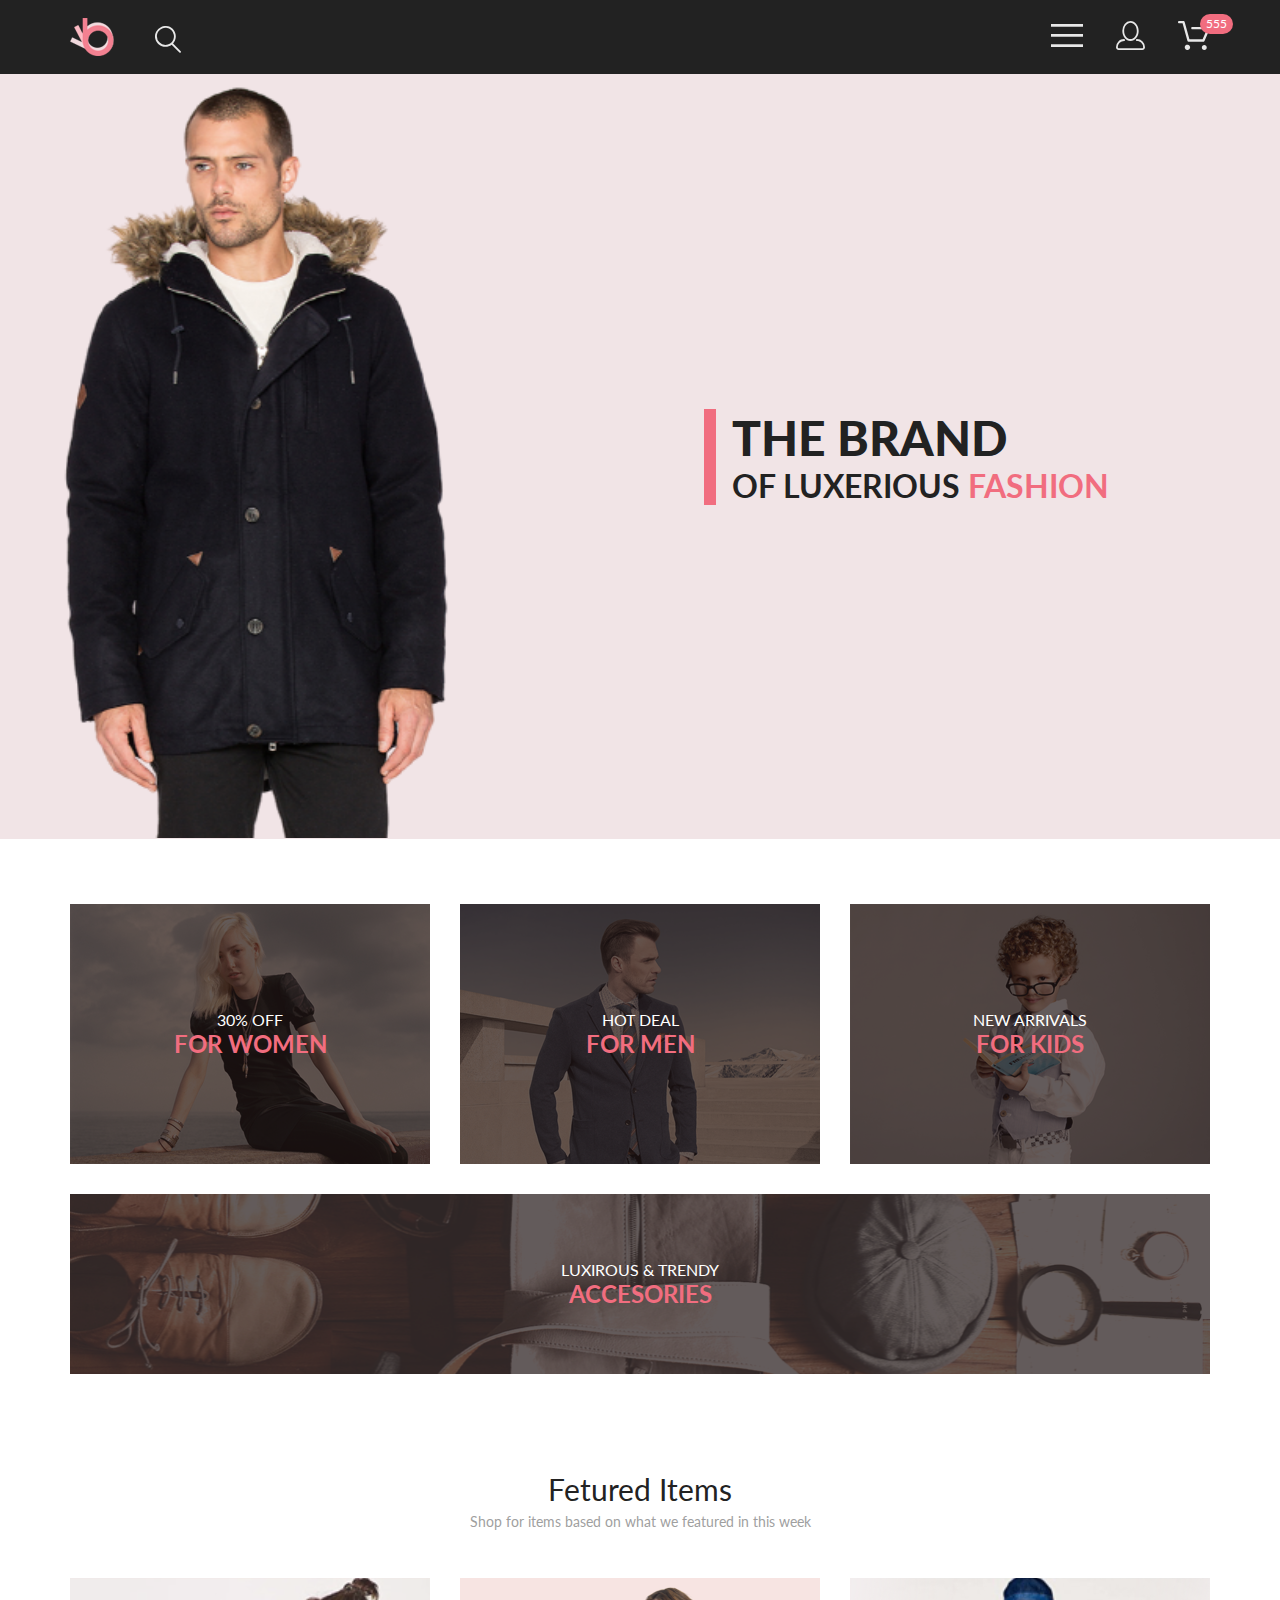
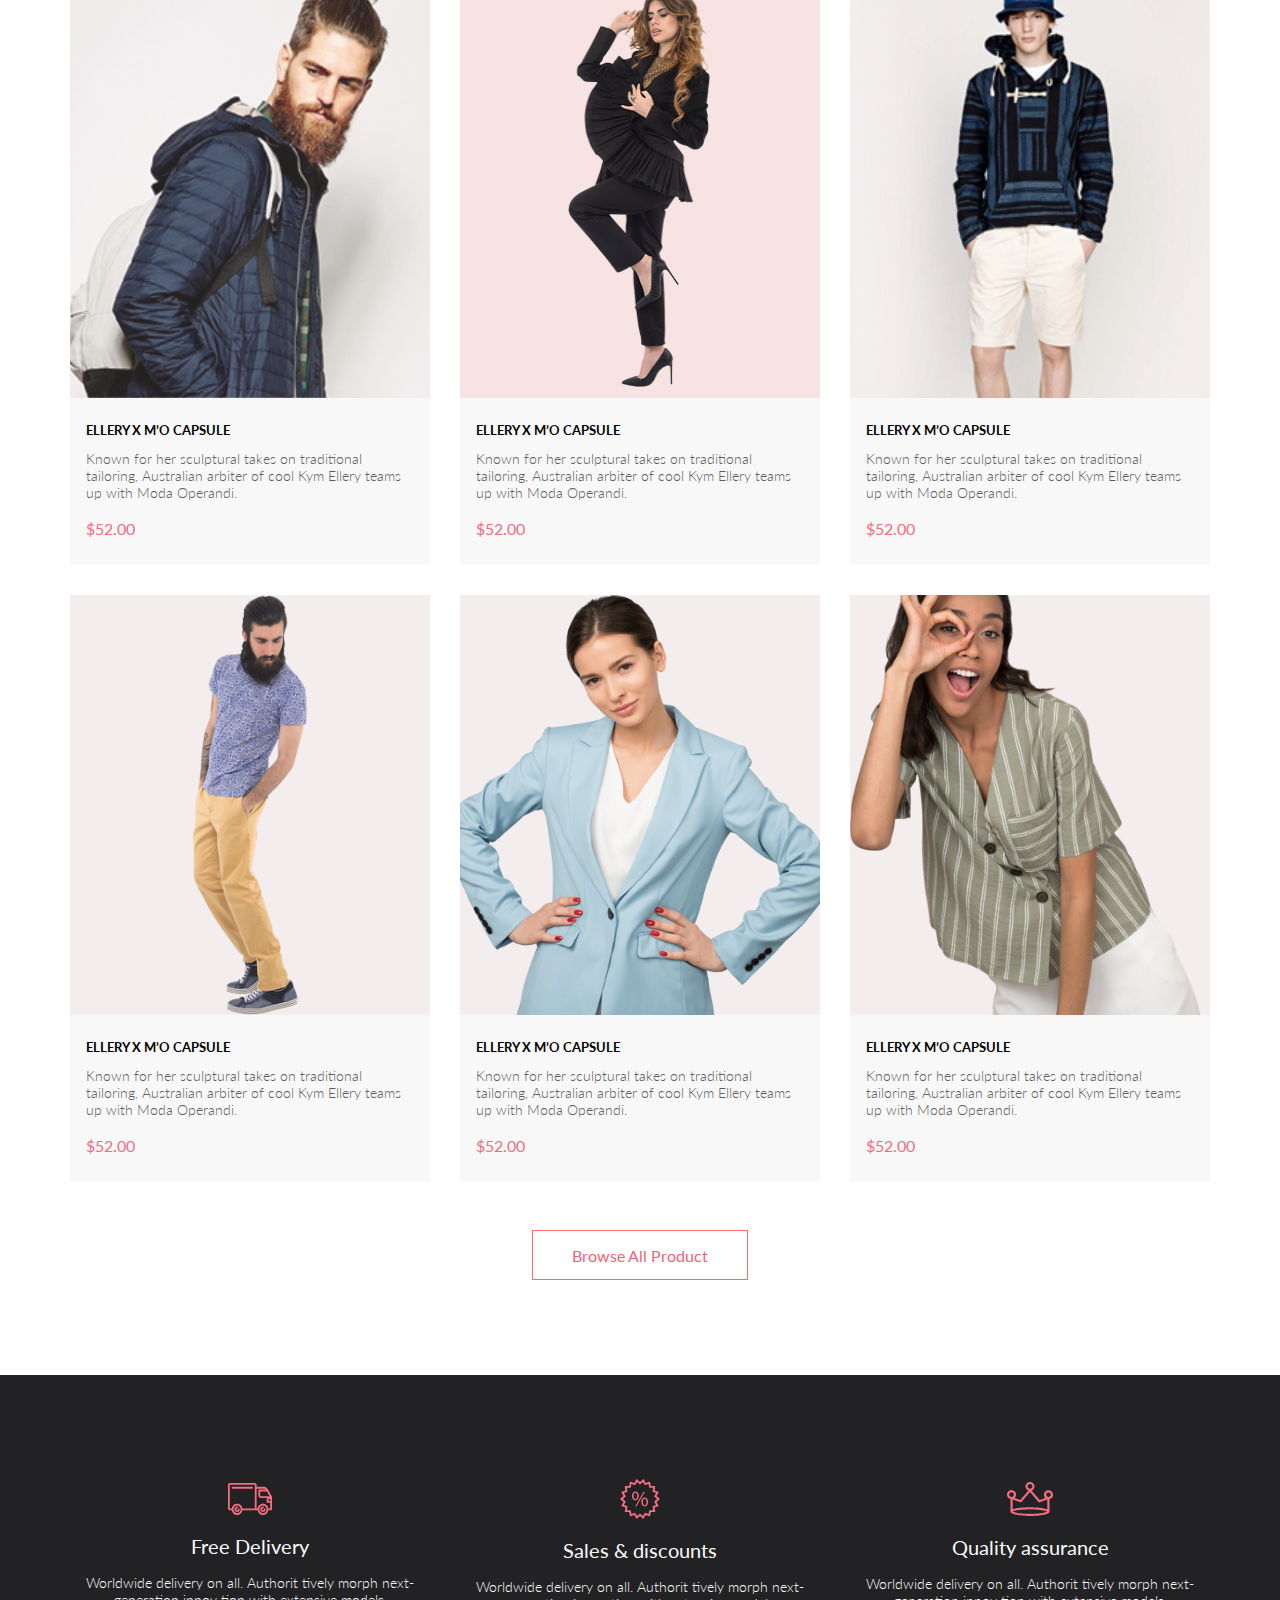
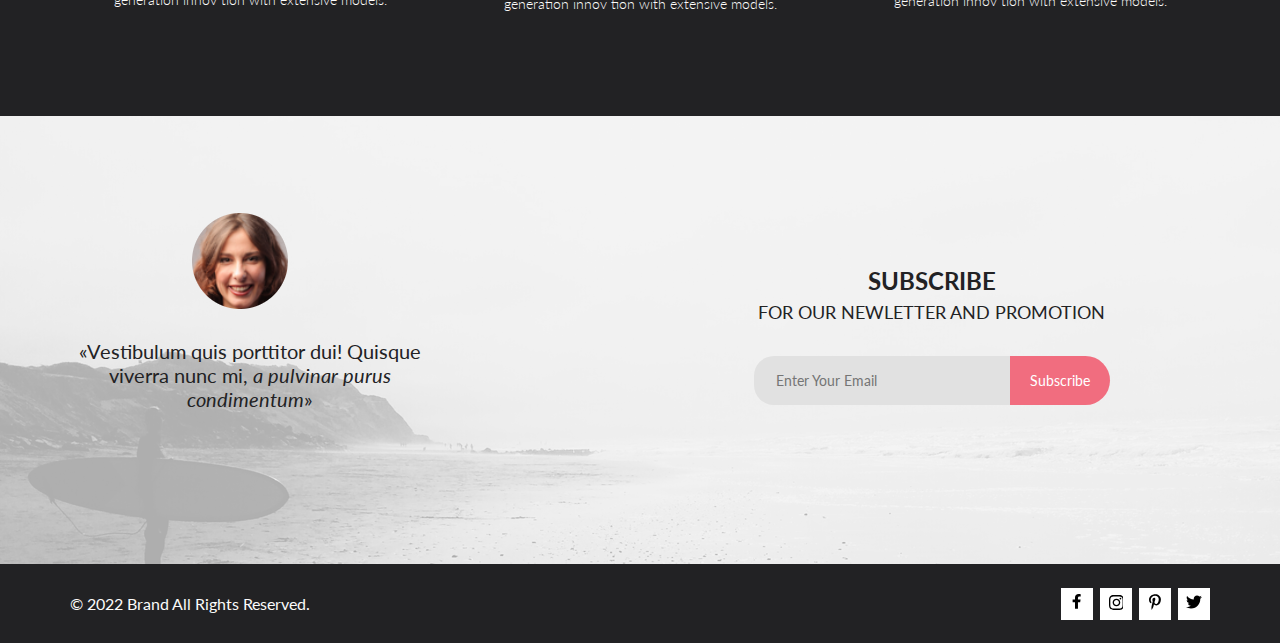
==== index.html @ 94cdddfb "advanced verstka home work 5" ====
<!DOCTYPE html>
<html lang="en">
  <head>
    <meta charset="UTF-8">
    <meta name="viewport" content="width=device-width, initial-scale=1.0">
    <link rel="preconnect" href="https://fonts.googleapis.com">
    <link rel="preconnect" href="https://fonts.gstatic.com" crossorigin>
    <link href="https://fonts.googleapis.com/css2?family=Lato:ital,wght@0,100;0,300;0,400;0,700;0,900;1,100;1,300;1,400;1,700;1,900&display=swap" rel="stylesheet">
    <link rel="stylesheet" href="./css/style.css">
    <title>Document</title>
  </head>
  <body>
    <header class="header center">
      <nav class="header__left">
        <a href="./index.html" class="header__link">
          <img src="./img/logo_icon.svg" alt="логотип">
        </a>
        <a href="#" class="header__link">
          <svg width="26.002" height="26.792" fill="none" xmlns="http://www.w3.org/2000/svg"><path d="M18.06 17.41c1.61-1.76 2.57-4.02 2.71-6.4.14-2.39-.54-4.74-1.94-6.68-1.39-1.94-3.4-3.34-5.71-3.97a10.382 10.382 0 0 0-11.98 5.3 10.404 10.404 0 0 0-.92 6.89c.5 2.33 1.78 4.43 3.64 5.93s4.17 2.31 6.56 2.3c2.25.01 4.44-.73 6.24-2.08l7.75 7.8c.08.09.18.16.3.21.11.05.23.08.36.08a.937.937 0 0 0 .66-.29.98.98 0 0 0 .27-.67c0-.25-.1-.49-.27-.67l-7.67-7.75ZM1.88 10.28c.02-1.68.53-3.32 1.47-4.72A8.561 8.561 0 0 1 7.2 2.45c1.56-.64 3.27-.8 4.92-.46 1.65.33 3.17 1.15 4.36 2.35a8.534 8.534 0 0 1 2.31 4.37c.33 1.65.16 3.37-.49 4.92a8.463 8.463 0 0 1-3.15 3.82c-1.4.94-3.05 1.44-4.73 1.44a8.641 8.641 0 0 1-6.05-2.54 8.597 8.597 0 0 1-2.49-6.07Z" fill="#E8E8E8"/></svg>
        </a>
      </nav>
      <nav class="header__right">
        <input type="checkbox" name="show-menu" id="show-menu">
        <label class="show-menu" for="show-menu">
            <svg width="32" height="23" fill="none" xmlns="http://www.w3.org/2000/svg">
            <path d="M0 23v-2.69h32V23H0Zm0-10.24v-2.7h32v2.7H0ZM0 2.68V0h32v2.68H0Z" fill="#E8E8E8"/>
            </svg>
        </label>
        <div class="popup-menu">
          <div class="popup-menu__relative">
            <button class="popup-menu__close">
              <svg width="12.012" height="12.012" fill="none" xmlns="http://www.w3.org/2000/svg">
                <path d="m7.41 6 4.3-4.29c.19-.19.29-.45.29-.71a.99.99 0 0 0-1-1c-.26 0-.52.1-.71.29L6 4.59 1.71.29A.99.99 0 0 0 1 0a.99.99 0 0 0-1 1c0 .26.1.52.29.71L4.59 6l-4.3 4.29A.986.986 0 0 0 0 11a.986.986 0 0 0 .29.71c.09.09.21.17.33.22.12.05.25.08.38.08s.26-.03.39-.08c.12-.05.23-.13.32-.22L6 7.41l4.29 4.3c.09.09.21.17.33.22.12.05.25.08.38.08s.26-.03.39-.08c.12-.05.23-.13.32-.22s.17-.2.22-.33c.05-.12.08-.25.08-.38s-.03-.26-.08-.38a.955.955 0 0 0-.22-.33L7.41 6Z" fill="#6F6E6E"/>
              </svg>
            </button>
            <h2 class="popup-menu__title">MENU</h2>
            <ul class="popup-menu__list">
              <li class="popup-menu__item">
                <span class="popup-menu__item-title">MAN</span>
                <a href="./catalog.html" class="popup-menu__link">Accessories</a>
                <a href="./catalog.html" class="popup-menu__link">Bags</a>
                <a href="./catalog.html" class="popup-menu__link">Denim</a>
                <a href="./catalog.html" class="popup-menu__link">T-Shirts</a>
              </li>
              <li class="popup-menu__item">
                <span class="popup-menu__item-title">WOMAN</span>
                <a href="./catalog.html" class="popup-menu__link">Accessories</a>
                <a href="./catalog.html" class="popup-menu__link">Jackets &amp;&nbsp;Coats</a>
                <a href="./catalog.html" class="popup-menu__link">Polos</a>
                <a href="./catalog.html" class="popup-menu__link">T-Shirts</a>
                <a href="./catalog.html" class="popup-menu__link">Shirts</a>
              </li>
              <li class="popup-menu__item">
                <span class="popup-menu__item-title">KIDS</span>
                <a href="./catalog.html" class="popup-menu__link">Accessories</a>
                <a href="./catalog.html" class="popup-menu__link">Jackets &amp;&nbsp;Coats</a>
                <a href="./catalog.html" class="popup-menu__link">Polos</a>
                <a href="./catalog.html" class="popup-menu__link">T-Shirts</a>
                <a href="./catalog.html" class="popup-menu__link">Shirts</a>
                <a href="./catalog.html" class="popup-menu__link">Bags</a>
              </li>
            </ul>
          </div>
        </div>
        <a href="./registration.html" class="header__link">
          <svg width="29" height="29" fill="none" xmlns="http://www.w3.org/2000/svg"><path d="M14.5 19.93c4.5 0 8.15-4.47 8.15-9.97C22.65 4.47 19 0 14.5 0a7.43 7.43 0 0 0-5.84 3 11.106 11.106 0 0 0-2.32 6.97c0 5.49 3.66 9.96 8.16 9.96Zm0-18.12c3.5 0 6.34 3.66 6.34 8.15 0 4.5-2.85 8.16-6.34 8.16-3.5 0-6.35-3.66-6.35-8.16 0-4.49 2.85-8.15 6.35-8.15Zm6.34 16.31c-.24 0-.47.1-.64.27a.91.91 0 0 0-.27.64c0 .24.1.47.27.64.17.17.4.26.64.26 1.68 0 3.29.67 4.48 1.86a6.36 6.36 0 0 1 1.86 4.49.9.9 0 0 1-.26.64.9.9 0 0 1-.64.26H2.71a.9.9 0 0 1-.64-.26.944.944 0 0 1-.26-.64c0-1.68.67-3.3 1.86-4.49a6.378 6.378 0 0 1 4.48-1.86.9.9 0 0 0 .64-.26c.17-.17.27-.4.27-.64s-.1-.47-.27-.64a.91.91 0 0 0-.64-.27c-2.16 0-4.23.86-5.76 2.39A8.15 8.15 0 0 0 0 26.28c0 .72.28 1.41.79 1.92s1.2.79 1.92.8h23.57a2.76 2.76 0 0 0 1.92-.8c.51-.51.79-1.2.8-1.92a8.202 8.202 0 0 0-2.4-5.77 8.145 8.145 0 0 0-5.76-2.39Z" fill="#E8E8E8"/>
          </svg>
        </a>
        <div class="header__basket">
          <a href="./cart.html" class="header__link">
            <svg width="31.996" height="29" fill="none" xmlns="http://www.w3.org/2000/svg"><path d="M26.2 29c-.65-.03-1.26-.31-1.71-.78-.44-.47-.68-1.1-.67-1.75.01-.65.28-1.27.74-1.72a2.52 2.52 0 0 1 1.74-.71c.64 0 1.27.26 1.73.71.46.45.73 1.07.74 1.72.02.65-.23 1.28-.67 1.75-.44.47-1.06.75-1.7.78h-.2ZM6.75 26.31c0-.53.16-1.04.45-1.48.29-.44.71-.79 1.2-.99.49-.2 1.03-.26 1.55-.15.52.1 1 .36 1.37.73.38.37.63.85.74 1.37.1.52.05 1.06-.16 1.55-.2.49-.54.91-.98 1.2a2.647 2.647 0 0 1-2.52.25 2.654 2.654 0 0 1-1.45-1.45c-.13-.32-.2-.67-.2-1.03Zm3.8-5.63a1.197 1.197 0 0 1-1.15-.87L4.57 2.36H1.18c-.32 0-.62-.13-.84-.35C.12 1.79 0 1.49 0 1.18 0 .86.12.56.34.34.56.12.86 0 1.18 0h4.28c.26-.01.51.08.72.24.2.15.35.37.42.62l4.83 17.46h13.18L29 8.27H14.4c-.16 0-.32-.02-.47-.08-.14-.06-.28-.14-.39-.25a1.142 1.142 0 0 1-.36-.85c0-.16.03-.32.09-.46.06-.15.15-.28.27-.39.11-.11.25-.2.39-.26.15-.05.31-.08.47-.07h16.41c.19-.01.39.04.56.14.17.09.32.22.42.39.11.16.18.35.2.55.01.19-.02.39-.09.57l-5.41 12.41c-.09.21-.24.39-.44.52-.19.12-.41.19-.64.19H10.55Z" fill="#E8E8E8"/></svg>
          </a>
          <div class="header__basket-added">555</div>
        </div>
      </nav>
    </header>
    <main>
      <section class="first-section">
        <div class="first-section__left">
          <img src="./img/main_man.png" alt="человек в нашей одежде">
        </div>
        <div class="first-section__right">
          <div class="first-section__title">
            <h2 class="first-section__h2">THE BRAND</h2>
            <h3 class="first-section__h3">OF&nbsp;LUXERIOUS <span>FASHION</span></h3>
          </div>
        </div>
      </section>
      <div class="offers center">
        <div class="offer-card offer-card_img1">
          <div class="offer-card offer-card_fader">
            <div class="offer-card__discount offer-card__discount_short-card">
              <p class="offer-card__what">30% OFF</p>
              <p class="offer-card__for">FOR WOMEN</p>
            </div>
          </div>
        </div>
        <div class="offer-card offer-card_img2">
          <div class="offer-card offer-card_fader">
            <div class="offer-card__discount offer-card__discount_short-card">
              <p class="offer-card__what">HOT DEAL</p>
              <p class="offer-card__for">FOR MEN</p>
            </div>
          </div>
        </div>
        <div class="offer-card offer-card_img3">
          <div class="offer-card offer-card_fader">
            <div class="offer-card__discount offer-card__discount_short-card">
              <p class="offer-card__what">NEW ARRIVALS</p>
              <p class="offer-card__for">FOR KIDS</p>
            </div>
          </div>
        </div>
        <div class="offer-card offer-card_img4">
          <div class="offer-card offer-card_fader ">
            <div class="offer-card__discount offer-card__discount_long-card">
              <p class="offer-card__what">LUXIROUS &amp;&nbsp;TRENDY</p>
              <p class="offer-card__for">ACCESORIES</p>
            </div>
          </div>
        </div>
      </div>
      <div class="cards center">
        <h2 class="cards__title">Fetured Items</h2>
        <h3 class="cards__text">Shop for items based on&nbsp;what we&nbsp;featured in&nbsp;this week</h3>
        <div class="cards__div">
          <div class="card">
            <div class="card__img">
              <img src="./img/grid_card_1.png" alt="карточка 1">
              <div class="card__hover-background">
                <button class="card__button">
                  <img src="./img/basket_icon_white.svg" alt="в корзину">
                  <span>Add to Cart</span>
                </button>
              </div>
            </div>
            <div class="card__description">
              <a href="./product.html" class="card__title">ELLERY X&nbsp;M&rsquo;O CAPSULE</a>
              <p class="card__info">
                Known for her sculptural takes on&nbsp;traditional tailoring, Australian arbiter of&nbsp;cool Kym Ellery teams up&nbsp;with Moda Operandi.
              </p>
              <p class="card__price">$52.00</p>
            </div>
          </div>
          <div class="card">
            <div class="card__img">
              <img src="./img/grid_card_2.png" alt="карточка 2">
              <div class="card__hover-background">
                <button class="card__button">
                  <img src="./img/basket_icon_white.svg" alt="в корзину">
                  <span>Add to Cart</span>
                </button>
              </div>
            </div>
            <div class="card__description">
              <a href="./product.html" class="card__title">ELLERY X&nbsp;M&rsquo;O CAPSULE</a>
              <p class="card__info">
                Known for her sculptural takes on&nbsp;traditional tailoring, Australian arbiter of&nbsp;cool Kym Ellery teams up&nbsp;with Moda Operandi.
              </p>
              <p class="card__price">$52.00</p>
            </div>
          </div>
          <div class="card">
            <div class="card__img">
              <img src="./img/grid_card_3.png" alt="карточка 3">
              <div class="card__hover-background">
                <button class="card__button">
                  <img src="./img/basket_icon_white.svg" alt="в корзину">
                  <span>Add to Cart</span>
                </button>
              </div>
            </div>
            <div class="card__description">
              <a href="./product.html" class="card__title">ELLERY X&nbsp;M&rsquo;O CAPSULE</a>
              <p class="card__info">
                Known for her sculptural takes on&nbsp;traditional tailoring, Australian arbiter of&nbsp;cool Kym Ellery teams up&nbsp;with Moda Operandi.
              </p>
              <p class="card__price">$52.00</p>
            </div>
          </div>
          <div class="card">
            <div class="card__img">
              <img src="./img/grid_card_4.png" alt="карточка 4">
              <div class="card__hover-background">
                <button class="card__button">
                  <img src="./img/basket_icon_white.svg" alt="в корзину">
                  <span>Add to Cart</span>
                </button>
              </div>
            </div>
            <div class="card__description">
              <a href="./product.html" class="card__title">ELLERY X&nbsp;M&rsquo;O CAPSULE</a>
              <p class="card__info">
                Known for her sculptural takes on&nbsp;traditional tailoring, Australian arbiter of&nbsp;cool Kym Ellery teams up&nbsp;with Moda Operandi.
              </p>
              <p class="card__price">$52.00</p>
            </div>
          </div>
          <div class="card">
            <div class="card__img">
              <img src="./img/grid_card_5.png" alt="карточка 5">
              <div class="card__hover-background">
                <button class="card__button">
                  <img src="./img/basket_icon_white.svg" alt="в корзину">
                  <span>Add to Cart</span>
                </button>
              </div>
            </div>
            <div class="card__description">
              <a href="./product.html" class="card__title">ELLERY X&nbsp;M&rsquo;O CAPSULE</a>
              <p class="card__info">
                Known for her sculptural takes on&nbsp;traditional tailoring, Australian arbiter of&nbsp;cool Kym Ellery teams up&nbsp;with Moda Operandi.
              </p>
              <p class="card__price">$52.00</p>
            </div>
          </div>
          <div class="card">
            <div class="card__img">
              <img src="./img/grid_card_6.png" alt="карточка 6">
              <div class="card__hover-background">
                <button class="card__button">
                  <img src="./img/basket_icon_white.svg" alt="в корзину">
                  <span>Add to Cart</span>
                </button>
              </div>
            </div>
            <div class="card__description">
              <a href="./product.html" class="card__title">ELLERY X&nbsp;M&rsquo;O CAPSULE</a>
              <p class="card__info">
                Known for her sculptural takes on&nbsp;traditional tailoring, Australian arbiter of&nbsp;cool Kym Ellery teams up&nbsp;with Moda Operandi.
              </p>
              <p class="card__price">$52.00</p>
            </div>
          </div>
        </div>
        <a  class="cards__browse" href="./catalog.html">Browse All Product</a>
      </div>
      <section class="features center">
        <div class="features__item">
          <img class="features__img" src="./img/cargo_car_icon.svg" alt="машина">
          <h2 class="features__title">Free Delivery</h2>
          <p class="features__text">
            Worldwide delivery on&nbsp;all. Authorit tively morph next-generation innov tion with extensive models.
          </p>
        </div>
        <div class="features__item">
          <img class="features__img" src="./img/procents_icon.svg" alt="проценты">
          <h2 class="features__title">Sales &amp;&nbsp;discounts</h2>
          <p class="features__text">
            Worldwide delivery on&nbsp;all. Authorit tively morph next-generation innov tion with extensive models.
          </p>
        </div>
        <div class="features__item">
          <img class="features__img" src="./img/crown_icon.svg" alt="корона">
          <h2 class="features__title">Quality assurance</h2>
          <p class="features__text">
            Worldwide delivery on&nbsp;all. Authorit tively morph next-generation innov tion with extensive models.
          </p>
        </div>
      </section>
    </main>
    <footer class="relative-footer">
      <div class="subscribe">
        <div class="subscribe__shading">
          <div class="subscribe__photo">
            <img src="./img/happy_woman_intersect.png" alt="иконка счастливой женщины" class="subscribe__img">
            <p class="subscribe__text">
              &laquo;Vestibulum quis porttitor dui! Quisque<br>viverra nunc&nbsp;mi, <i>a&nbsp;pulvinar purus<br>condimentum</i>&raquo;
            </p>
          </div>
          <form class="subscribe__form" action="#" method="post">
            <h2 class="subscribe__title">
              SUBSCRIBE<br><span>FOR OUR NEWLETTER AND PROMOTION</span>
            </h2>
            <div class="subscribe__email">
              <input type="email" name="user_email" placeholder="Enter Your Email" id="inp_user_email">
              <button class="subscribe__button">Subscribe</button>
            </div>
          </form>
        </div>
      </div>
      <div class="footer center">
        <h2 class="footer__copyright">&copy;&nbsp;2022 Brand All Rights Reserved.</h2>
        <nav class="footer__nav">
          <a class="footer__link">
            <svg width="9.932739" height="16.000000" fill="none" xmlns="http://www.w3.org/2000/svg">
              <rect width="9.932734" height="16.000000" fill="white" fill-opacity="0"/>
              <rect width="9.932734" height="16.000000" fill="#FFFFFF" fill-opacity="0"/>
              <path d="M8.16 8.28L8.58 5.61L5.96 5.61L5.96 3.88C5.96 3.15 6.32 2.44 7.5 2.44L8.69 2.44L8.69 0.17C8.69 0.17 7.61 0 6.57 0C4.42 0 3.01 1.27 3.01 3.58L3.01 5.61L0.62 5.61L0.62 8.28L3.01 8.28L3.01 14.72L5.96 14.72L5.96 8.28L8.16 8.28Z" fill="#000000" fill-opacity="1.000000" fill-rule="nonzero"/>
            </svg>
          </a>
          <a class="footer__link">
            <svg width="14.899048" height="17.000000" fill="none" xmlns="http://www.w3.org/2000/svg">
              <rect width="14.899101" height="17.000000" fill="#FFFFFF" fill-opacity="0"/>
              <path id="Vector" d="M7.45 4.68C5.33 4.68 3.63 6.38 3.63 8.49C3.63 10.6 5.33 12.31 7.45 12.31C9.56 12.31 11.27 10.6 11.27 8.49C11.27 6.38 9.56 4.68 7.45 4.68ZM7.45 10.97C6.08 10.97 4.96 9.86 4.96 8.49C4.96 7.12 6.08 6.01 7.45 6.01C8.82 6.01 9.93 7.12 9.93 8.49C9.93 9.86 8.81 10.97 7.45 10.97ZM12.32 4.52C12.32 5.02 11.92 5.41 11.43 5.41C10.93 5.41 10.53 5.01 10.53 4.52C10.53 4.03 10.93 3.63 11.43 3.63C11.92 3.63 12.32 4.03 12.32 4.52ZM14.85 5.42C14.79 4.23 14.52 3.18 13.64 2.31C12.77 1.44 11.71 1.16 10.52 1.1C9.29 1.03 5.6 1.03 4.37 1.1C3.18 1.16 2.12 1.43 1.25 2.3C0.37 3.17 0.1 4.23 0.04 5.42C-0.03 6.65 -0.03 10.33 0.04 11.56C0.1 12.75 0.37 13.81 1.25 14.68C2.12 15.55 3.18 15.82 4.37 15.88C5.6 15.95 9.29 15.95 10.52 15.88C11.71 15.82 12.77 15.55 13.64 14.68C14.51 13.81 14.79 12.75 14.85 11.56C14.92 10.33 14.92 6.65 14.85 5.42ZM13.26 12.88C13 13.53 12.5 14.03 11.84 14.29C10.86 14.68 8.53 14.59 7.45 14.59C6.36 14.59 4.03 14.68 3.05 14.29C2.4 14.03 1.9 13.53 1.64 12.88C1.25 11.9 1.34 9.57 1.34 8.49C1.34 7.41 1.25 5.08 1.64 4.11C1.9 3.45 2.4 2.95 3.05 2.69C4.04 2.3 6.36 2.39 7.45 2.39C8.53 2.39 10.86 2.31 11.84 2.69C12.49 2.95 13 3.45 13.26 4.11C13.65 5.09 13.56 7.41 13.56 8.49C13.56 9.57 13.65 11.9 13.26 12.88Z" fill="#000000" fill-opacity="1.000000" fill-rule="nonzero"/>
            </svg>
          </a>
          <a class="footer__link">
            <svg width="11.919" height="16" fill="none" xmlns="http://www.w3.org/2000/svg">
                <path d="M6.33.2C3.14.2 0 2.34 0 5.79 0 8 1.22 9.25 1.97 9.25c.31 0 .48-.87.48-1.11 0-.29-.73-.91-.73-2.12 0-2.51 1.9-4.29 4.36-4.29 2.11 0 3.67 1.21 3.67 3.43 0 1.66-.66 4.77-2.8 4.77-.77 0-1.43-.56-1.43-1.37 0-1.18.82-2.32.82-3.54 0-2.07-2.92-1.7-2.92.8 0 .53.07 1.11.3 1.59-.43 1.85-1.3 4.62-1.3 6.53 0 .59.08 1.17.14 1.76.1.12.05.11.21.05 1.56-2.15 1.51-2.58 2.22-5.4.38.73 1.37 1.13 2.15 1.13 3.29 0 4.77-3.24 4.77-6.15C11.91 2.22 9.25.2 6.33.2Z" fill="#000"/>
            </svg>
          </a>
          <a class="footer__link">
            <svg width="15.892" height="16" fill="none" xmlns="http://www.w3.org/2000/svg">
                <path d="M14.25 4.74c.01.14.01.28.01.42 0 4.34-3.27 9.33-9.26 9.33-1.85 0-3.56-.54-5-1.47.26.03.51.04.78.04 1.52 0 2.93-.52 4.05-1.4a3.255 3.255 0 0 1-3.05-2.27c.2.03.4.05.62.05.29 0 .58-.04.85-.12A3.265 3.265 0 0 1 .64 6.11v-.04c.43.24.94.39 1.47.41A3.295 3.295 0 0 1 .66 3.75c0-.61.16-1.17.44-1.65a9.253 9.253 0 0 0 6.72 3.43c-.05-.25-.08-.5-.08-.75C7.74 2.97 9.19 1.5 11 1.5c.93 0 1.78.39 2.38 1.03.73-.14 1.44-.41 2.06-.79-.24.76-.75 1.4-1.43 1.81.66-.07 1.29-.26 1.88-.51-.45.65-1 1.23-1.64 1.7Z" fill="#000"/>
            </svg>
          </a>
        </nav>
      </div>
    </footer>
  </body>
</html>
---- css/style.css ----
@charset "UTF-8";
.registration {
  display: flex;
  flex-wrap: wrap;
  justify-content: space-between;
  align-items: flex-start;
  gap: 128px;
  padding-top: 64px;
  padding-bottom: 96px;
}
.registration .reg-form {
  width: 360px;
  display: flex;
  flex-wrap: wrap;
  justify-content: center;
  align-items: flex-start;
  gap: 20px;
  flex-direction: column;
}
.registration .reg-form > input {
  width: 360px;
  padding-top: 13px;
  padding-bottom: 16px;
  padding-left: 17px;
  box-sizing: border-box;
  outline: none;
  color: #222;
  border: solid 1px #A4A4A4;
}
.registration .reg-form > input::-moz-placeholder {
  font-weight: 300;
  font-size: 13px;
  line-height: 16px;
  color: #B1B1B1;
}
.registration .reg-form > input::placeholder {
  font-weight: 300;
  font-size: 13px;
  line-height: 16px;
  color: #B1B1B1;
}
.registration .reg-form__fio {
  font-weight: 300;
  font-size: 16px;
  line-height: 19px;
  color: #222;
}
.registration .reg-form__login-details {
  font-weight: 300;
  font-size: 16px;
  line-height: 19px;
  color: #222;
}
.registration .reg-form__radio {
  display: flex;
  flex-wrap: wrap;
  justify-content: center;
  align-items: center;
  gap: 10px;
  margin-top: 11px;
  margin-bottom: 13px;
  color: black;
}
.registration .reg-form__label {
  margin-right: 10px;
  font-weight: 300;
  font-size: 11px;
  line-height: 13px;
  color: #222;
}
.registration .reg-form__hint {
  font-weight: 300;
  font-size: 13px;
  line-height: 16px;
  color: #B1B1B1;
  margin-top: -5px;
  margin-bottom: 19px;
}
.registration .reg-form__button {
  padding: 16px 30px;
  color: white;
  background-color: #F16D7F;
  border: none;
  display: flex;
  flex-wrap: wrap;
  justify-content: center;
  align-items: center;
  gap: 20px;
  transition: background-color 0.3s;
}
.registration .reg-form__button:hover {
  background-color: #EF5B70;
}
.registration__notes {
  display: flex;
  flex-wrap: wrap;
  justify-content: flex-start;
  align-items: flex-start;
  gap: 22px;
  flex-direction: column;
  font-weight: 300;
  font-size: 24px;
  line-height: 29px;
  color: #000;
  max-width: 652px;
}
.registration__title {
  font-weight: 300;
  font-size: 24px;
  line-height: 29px;
  color: #000;
}
.registration__list {
  list-style-type: none;
  list-style-position: inside;
}
.registration__item {
  padding-bottom: 16px;
  display: flex;
}
.registration__item::before {
  padding-right: 22px;
  content: "✓";
}
.registration__span {
  display: inline-block;
}

@media (max-width: 1139px) and (min-width: 768px) {
  .registration {
    gap: 22px;
    padding-top: 40px;
  }
  .registration__notes {
    font-weight: 300;
    font-size: 16px;
    line-height: 19px;
    color: #000;
    flex-grow: 1;
    flex-basis: 354px;
  }
  .registration__title {
    font-weight: 300;
    font-size: 16px;
    line-height: 19px;
    color: #000;
    padding-bottom: 10px;
  }
}
input[type=number]::-webkit-outer-spin-button,
input[type=number]::-webkit-inner-spin-button {
  -webkit-appearance: none;
  margin: 0;
}

.shopping {
  padding-top: 96px;
  padding-bottom: 128px;
  display: flex;
  flex-wrap: wrap;
  justify-content: space-between;
  align-items: flex-start;
}
.shopping__cards {
  display: flex;
  flex-wrap: wrap;
  justify-content: center;
  align-items: center;
  gap: 40px;
  flex-direction: column;
}
.shopping .card {
  box-shadow: 17px 19px 24px #EAEAEA;
  display: flex;
  flex-wrap: wrap;
  justify-content: center;
  align-items: flex-start;
  font-weight: 400;
  font-size: 22px;
  line-height: 27px;
  color: #575757;
  position: relative;
}
.shopping .card__description {
  margin: 22px 97px 62px 31px;
  width: 262px;
}
.shopping .card__description input {
  text-align: center;
}
.shopping .card__close {
  position: absolute;
  right: 22px;
  top: 28px;
}
.shopping .card__close path {
  transition: fill 0.3s;
}
.shopping .card__close:hover path {
  fill: #F16D7F;
}
.shopping .card__link {
  display: inline-block;
  padding-bottom: 42px;
  width: 262px;
  font-weight: 400;
  font-size: 24px;
  line-height: 29px;
  color: #222;
  transition: color 0.3s;
}
.shopping .card__link:hover {
  color: #F16D7F;
}
.shopping .card__specifications {
  padding-bottom: 5px;
}
.shopping .card__price {
  display: flex;
  flex-wrap: wrap;
  justify-content: flex-start;
  align-items: center;
}
.shopping .card__price-value {
  padding-left: 5px;
  padding-right: 5px;
  color: #EF5B70;
}
.shopping .card__color {
  display: flex;
  flex-wrap: wrap;
  justify-content: flex-start;
  align-items: center;
}
.shopping .card__color-value {
  padding-left: 5px;
  padding-right: 5px;
  color: #6F6E6E;
}
.shopping .card__size {
  display: flex;
  flex-wrap: wrap;
  justify-content: flex-start;
  align-items: center;
}
.shopping .card__size-value {
  padding-left: 5px;
  padding-right: 5px;
  color: #6F6E6E;
}
.shopping .card__quantity {
  display: flex;
  flex-wrap: wrap;
  justify-content: flex-start;
  align-items: center;
}
.shopping .card__quantity-value {
  font-weight: 400;
  font-size: 18px;
  line-height: 22px;
  color: #656565;
  width: 44px;
  margin-left: 28px;
  border: solid 1px #EAEAEA;
}
.shopping__buttons {
  width: 100%;
  display: flex;
  flex-wrap: wrap;
  justify-content: space-between;
  align-items: center;
  margin-top: 32px;
}
.shopping__button {
  padding: 16px 40px;
  background-color: transparent;
  border: solid 1px #A4A4A4;
  transition: all 0.3s;
}
.shopping__button:hover {
  color: white;
  background-color: #6F6E6E;
}
.shopping .form {
  display: flex;
  flex-wrap: wrap;
  justify-content: center;
  align-items: flex-start;
  gap: 57px;
  flex-direction: column;
  padding-top: 17px;
}
.shopping .form__inputs {
  display: flex;
  flex-wrap: wrap;
  justify-content: space-between;
  align-items: flex-start;
  gap: 20px;
  flex-direction: column;
}
.shopping .form__inputs > input {
  width: 360px;
  height: 45px;
  padding-top: 13px;
  padding-bottom: 16px;
  padding-left: 17px;
  box-sizing: border-box;
  outline: none;
  font-weight: 300;
  font-size: 13px;
  line-height: 16px;
  color: #222;
}
.shopping .form__title {
  font-weight: 300;
  font-size: 16px;
  line-height: 19px;
  color: #222;
}
.shopping .form__country::-webkit-input-placeholder {
  color: #B1B1B1;
}
.shopping .form__getbutton {
  background-color: transparent;
  padding: 10px 14px 12px 15px;
  border: solid 1px #A4A4A4;
  font-weight: 300;
  font-size: 11px;
  line-height: 13px;
  color: #4A4A4A;
  transition: all 0.3s;
}
.shopping .form__getbutton:hover {
  color: white;
  background-color: #6F6E6E;
}
.shopping .form__total {
  background-color: #F5F3F3;
  padding: 39px 34px 42px 44px;
  box-sizing: border-box;
  display: flex;
  flex-wrap: wrap;
  justify-content: center;
  align-items: flex-end;
  flex-direction: column;
}
.shopping .form__total-cost {
  padding-bottom: 12px;
  font-weight: 400;
  font-size: 11px;
  line-height: 13px;
  color: #4A4A4A;
}
.shopping .form__total-cost_value {
  padding-left: 30px;
}
.shopping .form__grandcost {
  padding-bottom: 21px;
  padding-right: 3px;
  font-weight: 300;
  font-size: 16px;
  color: #222;
}
.shopping .form__grandcost-value {
  padding-left: 30px;
  font-weight: 700;
  font-size: 16px;
  color: #F16D7F;
}
.shopping .form__divider {
  border-top: solid 1px #E2E2E2;
}
.shopping .form__button {
  width: 273px;
  padding: 16px 41px;
  margin-top: 17px;
  border: none;
  background-color: #F16D7F;
  font-weight: 300;
  font-size: 16px;
  line-height: 19px;
  color: white;
  transition: background-color 0.3s;
}
.shopping .form__button:hover {
  background-color: #EF5B70;
}

@media (max-width: 1139px) and (min-width: 768px) {
  .shopping {
    display: flex;
    flex-wrap: wrap;
    justify-content: center;
    align-items: flex-start;
    gap: 64px;
  }
  .shopping .card {
    position: relative;
  }
  .shopping .card__description {
    margin-right: 179px;
  }
  .shopping .card__close {
    right: 24px;
  }
  .shopping__buttons {
    display: flex;
    flex-wrap: wrap;
    justify-content: center;
    align-items: center;
    gap: 48px;
    margin-top: 22px;
  }
  .shopping .form {
    padding-top: 0px;
    flex-direction: row;
    align-items: center;
    justify-content: space-between;
    gap: 0px;
    width: 100%;
  }
}
.filters {
  display: flex;
  flex-wrap: wrap;
  justify-content: flex-start;
  align-items: flex-start;
  gap: 390px;
  padding-top: 51px;
  padding-bottom: 64px;
}
.filters summary::marker {
  content: "";
}
.filters .menu {
  position: absolute;
  box-sizing: border-box;
}
.filters .menu > summary {
  display: flex;
  flex-wrap: wrap;
  justify-content: start;
  align-items: center;
  gap: 11px;
  margin-bottom: 16px;
}
.filters .menu[open] {
  width: 360px;
  padding: 13px 16px 16px;
  margin-top: -13px;
  background-color: #fff;
  color: #EF5B70;
  box-shadow: 6px 4px 35px 0px #EBEBEB;
}
.filters .menu[open] path {
  fill: #EF5B70;
}
.filters .menu__absolute {
  font-weight: 600;
  font-size: 14px;
  line-height: 17px;
}
.filters .menu__absolute[open] path {
  fill: #EF5B70;
}
.filters .menu__level1 {
  margin-bottom: 18px;
}
.filters .menu__level1:last-child {
  margin-bottom: 0px;
}
.filters .menu__level1 summary {
  border-left: solid 5px #EF5B70;
  border-bottom: solid 1px #EBEBEB;
  padding: 8px 0px 11px 11px;
  color: #6F6E6E;
}
.filters .menu__level1[open] {
  margin-bottom: 0px;
}
.filters .menu__level1[open] summary {
  border-bottom: solid 1px #EF5B70;
  color: #EF5B70;
  margin-bottom: 24px;
}
.filters .menu__level1-link {
  display: block;
  font-weight: 400;
  font-size: 14px;
  line-height: 17px;
  color: #6F6E6E;
  padding-left: 34px;
  padding-bottom: 11px;
  transition: color 0.3s;
}
.filters .menu__level1-link:last-child {
  padding-bottom: 24px;
}
.filters .menu__level1-link:first-child {
  padding-bottom: 24px;
}
.filters .menu__level1-link:hover {
  color: #F16D7F;
}
.filters__items {
  display: flex;
  flex-wrap: wrap;
  justify-content: space-between;
  align-items: center;
  gap: 28px;
}
.filters__items summary {
  font-weight: 400;
  font-size: 14px;
  line-height: 17px;
  color: #6F6E6E;
  display: flex;
  flex-wrap: wrap;
  justify-content: center;
  align-items: center;
  gap: 10px;
  margin-bottom: 9px;
}
.filters__checkboxes {
  position: absolute;
  font-weight: 400;
  font-size: 14px;
  line-height: 16px;
  color: #6F6E6E;
  background-color: #fff;
  box-shadow: 6px 4px 35px 0px #EBEBEB;
  padding: 7px 9px 11px 9px;
  display: flex;
  flex-wrap: wrap;
  justify-content: center;
  align-items: flex-start;
  gap: 6px;
  flex-direction: column;
}
.filters__checkboxes input {
  margin-right: 9px;
}

.cards-catalog {
  display: flex;
  flex-wrap: wrap;
  justify-content: center;
  align-items: center;
  gap: 48px;
  flex-direction: column;
}
.cards-catalog__div {
  display: flex;
  flex-wrap: wrap;
  justify-content: center;
  align-items: center;
  gap: 30px;
  flex-wrap: wrap;
}
.cards-catalog .card {
  width: 360px;
  height: 587px;
  background-color: #F8F8F8;
}
.cards-catalog .card__description {
  padding: 24px 16px;
}
.cards-catalog .card__title {
  font-weight: bold;
  font-size: 13px;
  line-height: 16px;
  color: black;
  margin-bottom: 12px;
  display: block;
  transition: color 0.3s;
}
.cards-catalog .card__title:hover {
  color: #F16D7F;
}
.cards-catalog .card__info {
  font-weight: 300;
  font-size: 14px;
  line-height: 17px;
  color: #5D5D5D;
  margin-bottom: 18px;
}
.cards-catalog .card__price {
  font-weight: 400;
  font-size: 16px;
  line-height: 19px;
  color: #F16D7F;
}
.cards-catalog__pagination {
  margin-bottom: 96px;
  padding: 12px 15px;
  border: solid 1px #EBEBEB;
}
.cards-catalog__pagination svg:hover path {
  transition: fill 0.3s;
  fill: #EF5B70;
}
.cards-catalog__page {
  font-weight: 300;
  font-size: 16px;
  line-height: 19px;
  color: #C4C4C4;
}
.cards-catalog__page_selected {
  color: #EF5B70;
}
.cards-catalog__list {
  display: inline-block;
  list-style-type: none;
}
.cards-catalog__list-item {
  display: inline;
  padding-left: 18px;
}
.cards-catalog__list-item:last-child {
  padding-right: 18px;
}
.cards-catalog__list-item_hide {
  display: none;
}
.cards-catalog__list-item_zero-right-padding {
  padding-right: 0px;
}
.cards-catalog__list-item_zero-left-padding {
  padding-left: 0px;
}

@media (max-width: 1139px) and (min-width: 768px) {
  .filters {
    padding-top: 24px;
    padding-bottom: 40px;
    gap: 0px;
    justify-content: space-between;
  }
  .cards-catalog {
    gap: 40px;
  }
  .cards-catalog__div {
    gap: 16px;
  }
  .cards-catalog .card_card3 {
    display: none;
  }
  .cards-catalog .card__pagination {
    margin-bottom: 63px;
  }
}
.first-section-bottom {
  height: 777px;
  margin-bottom: 664px;
  background-color: #EAEAEA;
  display: flex;
  flex-wrap: wrap;
  justify-content: space-between;
  align-items: center;
  position: relative;
}
.first-section-bottom__arrow:hover path {
  transition: fill 0.3s;
  fill: #F16D7F;
}
.first-section-bottom .absolute {
  position: absolute;
  top: 712px;
  left: calc(50% - 570px);
  width: 1140px;
  padding: 0px;
  border: solid 1px #EAEAEA;
  background-color: #fff;
  display: flex;
  flex-wrap: wrap;
  justify-content: center;
  align-items: center;
  flex-direction: column;
}
.first-section-bottom .absolute__title {
  font-weight: 300;
  font-size: 14px;
  line-height: 17px;
  color: #F16D7F;
  margin-top: 65px;
  margin-bottom: 12px;
}
.first-section-bottom .absolute__divider {
  width: 63px;
  border-top: solid 3px #EF5B70;
  margin-bottom: 12px;
}
.first-section-bottom .absolute__h3 {
  font-weight: 300;
  font-size: 18px;
  line-height: 22px;
  color: #4D4D4D;
  margin-bottom: 49px;
}
.first-section-bottom .absolute__text {
  font-weight: 300;
  font-size: 14px;
  line-height: 17px;
  color: #5E5E5E;
  max-width: 555px;
  text-align: center;
  margin-bottom: 33px;
}
.first-section-bottom .absolute__price {
  font-weight: 300;
  font-size: 24px;
  line-height: 29px;
  color: #EF5B70;
  margin-bottom: 65px;
}
.first-section-bottom .absolute__divider2 {
  width: 642px;
  border-top: solid 1px #EF5B70;
  margin-bottom: 65px;
}
.first-section-bottom .absolute__nav {
  display: flex;
  flex-wrap: wrap;
  justify-content: space-between;
  align-items: center;
  gap: 23px;
}
.first-section-bottom .absolute__filter {
  font-weight: 400;
  font-size: 14px;
  line-height: 17px;
  color: #6F6E6E;
  display: flex;
  flex-wrap: wrap;
  justify-content: center;
  align-items: center;
  gap: 9px;
  margin-bottom: 49px;
}
.first-section-bottom .absolute__to-card {
  margin-bottom: 64px;
  border: none;
  display: block;
  display: flex;
  flex-wrap: wrap;
  justify-content: center;
  align-items: center;
  gap: 23px;
  font-weight: 400;
  font-size: 16px;
  line-height: 20px;
  color: #F26376;
  padding: 14px 57px 14px 23px;
  background-color: #fff;
  border: solid 1px #FF6A6A;
  transition: all 0.3s;
}
.first-section-bottom .absolute__to-card:hover {
  color: white;
  background-color: #F26376;
}
.first-section-bottom .absolute__to-card:hover path {
  transition: fill 0.3s;
  fill: white;
}

.cards-product {
  display: flex;
  flex-wrap: wrap;
  justify-content: center;
  align-items: center;
  gap: 30px;
  flex-wrap: wrap;
  margin-bottom: 128px;
}
.cards-product .card {
  width: 360px;
  height: 587px;
  background-color: #F8F8F8;
}
.cards-product .card__description {
  padding: 24px 16px;
}
.cards-product .card__title {
  font-weight: bold;
  font-size: 13px;
  line-height: 16px;
  color: black;
  margin-bottom: 12px;
  display: block;
  transition: color 0.3s;
}
.cards-product .card__title:hover {
  color: #F16D7F;
}
.cards-product .card__info {
  font-weight: 300;
  font-size: 14px;
  line-height: 17px;
  color: #5D5D5D;
  margin-bottom: 18px;
}
.cards-product .card__price {
  font-weight: 400;
  font-size: 16px;
  line-height: 19px;
  color: #F16D7F;
}

@media (max-width: 1139px) and (min-width: 768px) {
  .first-section-bottom .absolute {
    width: 100%;
    left: 0;
    min-width: 736px;
    border-left: none;
    border-right: none;
  }
  .cards-product {
    gap: 16px;
  }
  .cards-product .card_card1 {
    order: 1;
  }
  .cards-product .card_card3 {
    display: none;
  }
}
* {
  margin: 0;
  padding: 0;
  font-family: "Lato";
}

a {
  text-decoration: none;
}

img {
  display: block;
}

.center {
  padding-left: calc(50% - 570px);
  padding-right: calc(50% - 570px);
}

body {
  overflow-x: hidden;
}

.header {
  display: flex;
  flex-wrap: wrap;
  justify-content: space-between;
  align-items: center;
  background-color: #222;
  padding-top: 18px;
  padding-bottom: 18px;
  position: relative;
}
.header__left {
  display: flex;
  flex-wrap: wrap;
  justify-content: space-between;
  align-items: flex-end;
  gap: 41px;
}
.header__right {
  display: flex;
  flex-wrap: wrap;
  justify-content: space-between;
  align-items: center;
  gap: 33px;
}
.header__link path {
  transition: fill 0.3s;
}
.header__link:hover path {
  fill: #F16D7F;
}
.header__basket {
  display: flex;
  flex-wrap: wrap;
  justify-content: space-between;
  align-items: center;
  position: relative;
}
.header__basket-added {
  position: absolute;
  font-weight: 400;
  font-size: 12px;
  line-height: 14px;
  color: white;
  left: 70%;
  bottom: 60%;
  background-color: #F16D7F;
  border-radius: 15px;
  padding: 3px 6px;
}
.header .show-menu {
  cursor: pointer;
}
.header .show-menu path {
  transition: fill 0.3s;
}
.header .show-menu:hover path {
  fill: #F16D7F;
}
.header #show-menu {
  position: absolute;
  left: -999999px;
  visibility: hidden;
}
.header #show-menu:checked ~ .popup-menu {
  right: calc(50% - 570px);
}
.header .popup-menu {
  position: absolute;
  transition: right 0.3s;
  z-index: 1;
  top: 74px;
  right: -232px;
  background-color: white;
  padding-top: 37px;
  padding-bottom: 13px;
  padding-left: 34px;
  width: 232px;
  box-sizing: border-box;
}
.header .popup-menu__relative {
  position: relative;
}
.header .popup-menu__close {
  position: absolute;
  top: -20px;
  right: 16px;
  border: none;
  background-color: transparent;
}
.header .popup-menu__close path {
  transition: all 0.3s;
}
.header .popup-menu__close:hover path {
  fill: #EF5B70;
}
.header .popup-menu__title {
  font-weight: 700;
  font-size: 14px;
  line-height: 17px;
  color: black;
  padding-bottom: 24px;
}
.header .popup-menu__list {
  font-weight: 400;
  font-size: 14px;
  line-height: 17px;
  color: #F16D7F;
  list-style-type: none;
}
.header .popup-menu__item-title {
  display: block;
  padding-bottom: 12px;
}
.header .popup-menu__item {
  display: block;
  padding-bottom: 20px;
}
.header .popup-menu__link {
  font-weight: 400;
  font-size: 14px;
  line-height: 17px;
  color: #6F6E6E;
  display: block;
  padding-left: 22px;
  transition: color 0.3s;
}
.header .popup-menu__link:not(:last-child) {
  padding-bottom: 11px;
}
.header .popup-menu__link:hover {
  color: #F16D7F;
}

.first-section {
  display: flex;
  flex-wrap: wrap;
  justify-content: center;
  align-items: flex-start;
  height: 765px;
  background-color: #F1E4E6;
}
.first-section__left {
  display: flex;
  flex-wrap: wrap;
  justify-content: flex-end;
  align-items: center;
  width: 50%;
}
.first-section__right {
  width: 50%;
}
.first-section__title {
  margin-top: 335px;
  margin-left: 64px;
  padding-left: 16px;
  border-left: solid 12px #F16D7F;
}
.first-section__h2 {
  font-weight: 900;
  font-size: 48px;
  line-height: 58px;
  color: #222;
}
.first-section__h3 {
  font-weight: 700;
  font-size: 32px;
  line-height: 38px;
  color: #222;
}
.first-section__h3 > span {
  color: #F16D7F;
}

.first-section-header {
  background-color: #F8F3F4;
  height: 148px;
  display: flex;
  flex-wrap: wrap;
  justify-content: space-between;
  align-items: center;
}
.first-section-header__left {
  font-weight: 400;
  font-size: 24px;
  line-height: 29px;
  color: #F16D7F;
}
.first-section-header__right {
  display: flex;
  flex-wrap: wrap;
  justify-content: center;
  align-items: center;
}
.first-section-header__link {
  font-weight: 300;
  font-size: 14px;
  color: #636363;
}
.first-section-header__link:not(:last-child) {
  transition: color 0.3s;
}
.first-section-header__link:not(:last-child):hover {
  color: #F16D7F;
}
.first-section-header__link:not(:last-child)::after {
  content: "/";
  padding-left: 8px;
  padding-right: 8px;
}
.first-section-header__link:last-child {
  color: #F16D7F;
}

.offers {
  display: flex;
  flex-wrap: wrap;
  justify-content: center;
  align-items: center;
  gap: 30px;
  margin-top: 65px;
}
.offers .offer-card {
  background-repeat: no-repeat;
  background-position: center;
  background-size: cover;
}
.offers .offer-card_img1 {
  background-image: url(../img/slim_card_1_top.png);
}
.offers .offer-card_img2 {
  background-image: url(../img/slim_card_2_top.png);
}
.offers .offer-card_img3 {
  background-image: url(../img/slim_card_3_top.png);
}
.offers .offer-card_img4 {
  background-image: url(../img/fat_card_4_bottom.png);
}
.offers .offer-card_fader {
  background-image: url(../img/slim_shutter_card_top.png);
}
.offers .offer-card__discount {
  display: flex;
  flex-wrap: wrap;
  justify-content: center;
  align-items: center;
  flex-direction: column;
}
.offers .offer-card__discount_short-card {
  height: 260px;
  width: 360px;
}
.offers .offer-card__discount_long-card {
  height: 180px;
  width: 1140px;
}
.offers .offer-card__what {
  font-weight: 400;
  font-size: 16px;
  line-height: 19px;
  color: white;
}
.offers .offer-card__for {
  font-weight: 700;
  font-size: 24px;
  line-height: 29px;
  color: #F16D7F;
}

.cards {
  display: flex;
  flex-wrap: wrap;
  justify-content: center;
  align-items: center;
  flex-direction: column;
  margin-top: 97px;
  margin-bottom: 95px;
}
.cards__div {
  display: flex;
  flex-wrap: wrap;
  justify-content: center;
  align-items: center;
  gap: 30px;
  flex-wrap: wrap;
  margin-bottom: 48px;
}
.cards__title {
  font-weight: 400;
  font-size: 30px;
  line-height: 36px;
  color: #222;
  margin-bottom: 6px;
}
.cards__text {
  font-weight: 400;
  font-size: 14px;
  line-height: 17px;
  color: #9F9F9F;
  margin-bottom: 48px;
}
.cards .card {
  position: relative;
  width: 360px;
  height: 587px;
  background-color: #F8F8F8;
}
.cards .card__hover-background {
  display: flex;
  flex-wrap: wrap;
  justify-content: center;
  align-items: center;
  opacity: 0;
  position: absolute;
  left: 0;
  top: 0;
  background-image: url(../img/card_opacity.png);
  width: 360px;
  height: 420px;
  background-repeat: no-repeat;
  background-size: cover;
  transition: opacity 0.3s;
}
.cards .card__img:hover .card__hover-background {
  opacity: 1;
}
.cards .card__button {
  font-weight: 400;
  font-size: 14px;
  line-height: 17px;
  color: white;
  display: flex;
  flex-wrap: wrap;
  justify-content: center;
  align-items: center;
  gap: 11px;
  padding: 14px 16px;
  background-color: transparent;
  border: solid 1px white;
}
.cards .card__description {
  padding: 24px 16px;
}
.cards .card__title {
  font-weight: bold;
  font-size: 13px;
  line-height: 16px;
  color: black;
  margin-bottom: 12px;
  display: block;
  transition: color 0.3s;
}
.cards .card__title:hover {
  color: #F16D7F;
}
.cards .card__info {
  font-weight: 300;
  font-size: 14px;
  line-height: 17px;
  color: #5D5D5D;
  margin-bottom: 18px;
}
.cards .card__price {
  font-weight: 400;
  font-size: 16px;
  line-height: 19px;
  color: #F16D7F;
}
.cards__browse {
  font-weight: 400;
  font-size: 16px;
  line-height: 19px;
  color: #F26376;
  background-color: white;
  border: solid 1px #FF6A6A;
  padding: 15px 39px 14px 39px;
  transition: all 0.3s;
}
.cards__browse:hover {
  background-color: #F16D7F;
  color: white;
}

.features {
  background-color: #222224;
  padding-top: 104px;
  padding-bottom: 104px;
  display: flex;
  flex-wrap: wrap;
  justify-content: center;
  align-items: center;
  gap: 30px;
}
.features__item {
  display: flex;
  flex-wrap: wrap;
  justify-content: center;
  align-items: center;
  flex-direction: column;
  max-width: 360px;
}
.features__img {
  margin-bottom: 19px;
}
.features__title {
  font-weight: 400;
  font-size: 20px;
  line-height: 24px;
  color: #FBFBFB;
  margin-bottom: 16px;
}
.features__text {
  text-align: center;
  font-weight: 300;
  font-size: 14px;
  line-height: 17px;
  color: #FBFBFB;
}

.subscribe {
  background-image: url(../img/subscribe_img_backgound.png);
  background-repeat: no-repeat;
  background-size: cover;
  background-position: center;
}
.subscribe__shading {
  background-image: url(../img/subscribe_shading_backgound.png);
  background-repeat: no-repeat;
  background-size: cover;
  background-position: center;
  padding-bottom: 126px;
  display: flex;
  flex-wrap: wrap;
  justify-content: center;
  align-items: flex-start;
  gap: 223px;
}
.subscribe__photo {
  width: 360px;
  height: 225px;
  text-align: center;
  margin-top: 97px;
}
.subscribe__img {
  margin-bottom: 30px;
  padding-left: 122px;
}
.subscribe__text {
  font-weight: 400;
  font-size: 20px;
  color: #222224;
}
.subscribe__form {
  width: 557px;
  text-align: center;
  display: flex;
  flex-wrap: wrap;
  justify-content: center;
  align-items: center;
  gap: 32px;
  flex-direction: column;
  margin-top: 150px;
}
.subscribe__title {
  font-weight: 700;
  font-size: 24px;
  color: #222224;
}
.subscribe__title span {
  font-weight: 400;
  font-size: 18px;
}
.subscribe__email {
  display: flex;
}
.subscribe__email #inp_user_email {
  font-weight: 400;
  font-size: 14px;
  line-height: 17px;
  color: #222224;
  background-color: #E1E1E1;
  outline: none;
  border: none;
  border-top-left-radius: 20px;
  border-bottom-left-radius: 20px;
  width: 234px;
  height: 49px;
  padding-left: 22px;
}
.subscribe__button {
  font-weight: 400;
  font-size: 14px;
  line-height: 17px;
  color: #fff;
  background-color: #F16D7F;
  border: none;
  border-top-right-radius: 25px;
  border-bottom-right-radius: 25px;
  width: 100px;
  height: 49px;
  transition: background-color 0.3s;
}
.subscribe__button:hover {
  background-color: #EF5B70;
}

.footer {
  background-color: #222224;
  padding-top: 24px;
  padding-bottom: 23px;
  display: flex;
  flex-wrap: wrap;
  justify-content: space-between;
  align-items: center;
}
.footer__copyright {
  font-weight: 400;
  font-size: 16px;
  line-height: 19px;
  color: #FBFBFB;
}
.footer__nav {
  display: flex;
  flex-wrap: wrap;
  justify-content: space-between;
  align-items: center;
  gap: 7px;
}
.footer path {
  transition: fill 0.3s;
}
.footer__link {
  display: block;
  background-color: white;
  text-align: center;
  align-content: center;
  width: 32px;
  height: 32px;
}
.footer__link:hover {
  background-color: #F16D7F;
}
.footer__link:hover path {
  fill: white;
}

@media (max-width: 1139px) and (min-width: 768px) {
  .center {
    padding-left: calc(50% - 368px);
    padding-right: calc(50% - 368px);
  }
  .header #show-menu:checked ~ .popup-menu {
    right: calc(50% - 368px);
  }
  .first-section {
    height: 368px;
  }
  .first-section__left > img {
    height: 368px;
  }
  .first-section__title {
    margin-top: 138px;
    margin-left: 40px;
  }
  .first-section__h2 {
    font-weight: 900;
    font-size: 44px;
    line-height: 53px;
    color: #222;
  }
  .first-section__h3 {
    font-weight: 700;
    font-size: 24px;
    line-height: 29px;
    color: #222;
  }
  .offers {
    margin-top: 19px;
    gap: 20px;
  }
  .offers .offer-card__discount_short-card {
    height: 168px;
    width: 232px;
  }
  .offers .offer-card__discount_long-card {
    height: 116px;
    width: 736px;
  }
  .cards {
    margin-top: 155px;
    margin-bottom: 65px;
  }
  .cards__div {
    margin-bottom: 32px;
    gap: 16px;
  }
  .cards__title {
    margin-bottom: 3px;
  }
  .cards__text {
    margin-bottom: 73px;
  }
  .features {
    padding-top: 48px;
    padding-bottom: 64px;
    flex-direction: column;
    gap: 48px;
  }
  .subscribe {
    background-image: url(../img/subscribe_img_backgound_mini.png);
    height: 693px;
  }
  .subscribe__shading {
    background-image: url(../img/subscribe_shading_backgound_mini.png);
    padding-bottom: 0px;
    display: flex;
    flex-wrap: wrap;
    justify-content: center;
    align-items: CENTER;
    gap: 48px;
    flex-direction: column;
  }
  .subscribe__photo {
    margin-top: 64px;
  }
  .subscribe__form {
    margin-top: 0px;
    margin-bottom: 140px;
  }
  .relative-footer {
    position: relative;
  }
  .footer {
    position: absolute;
    left: 0;
    right: 0;
    bottom: 0;
  }
}/*# sourceMappingURL=style.css.map */
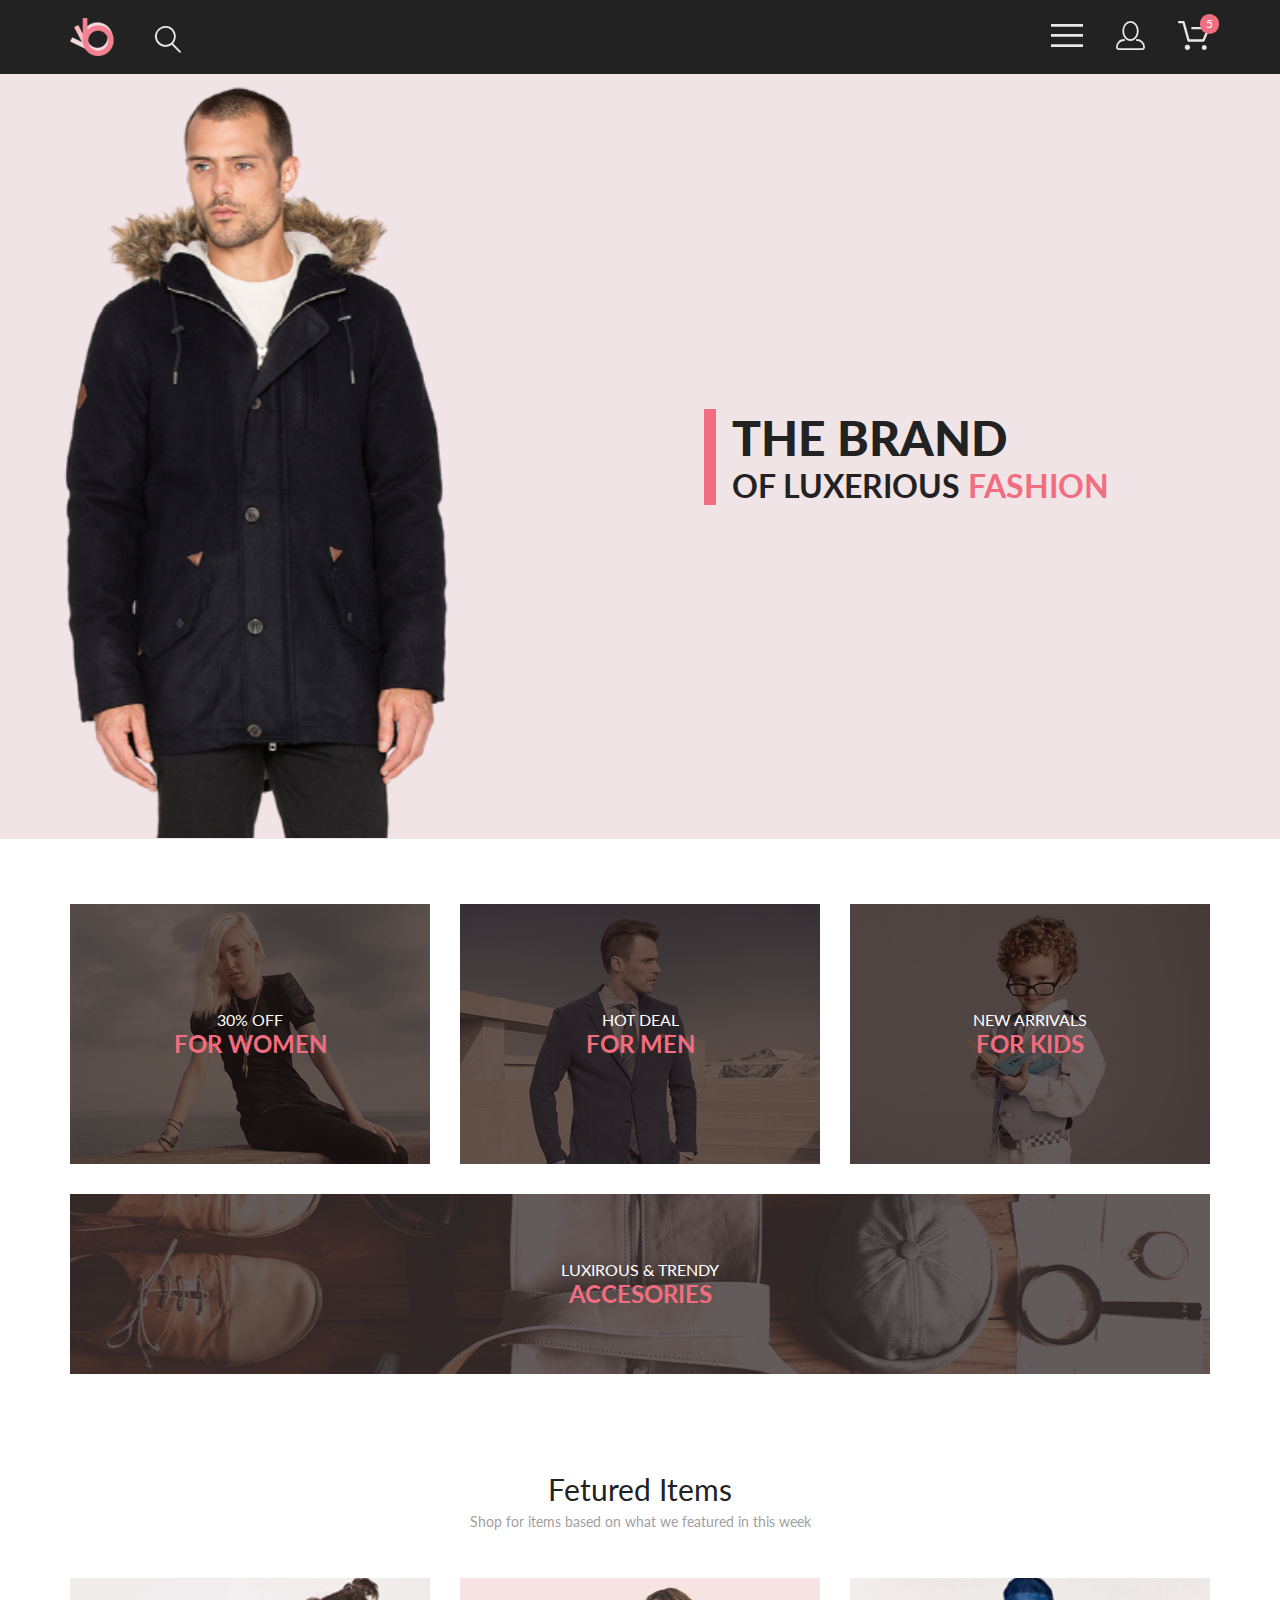
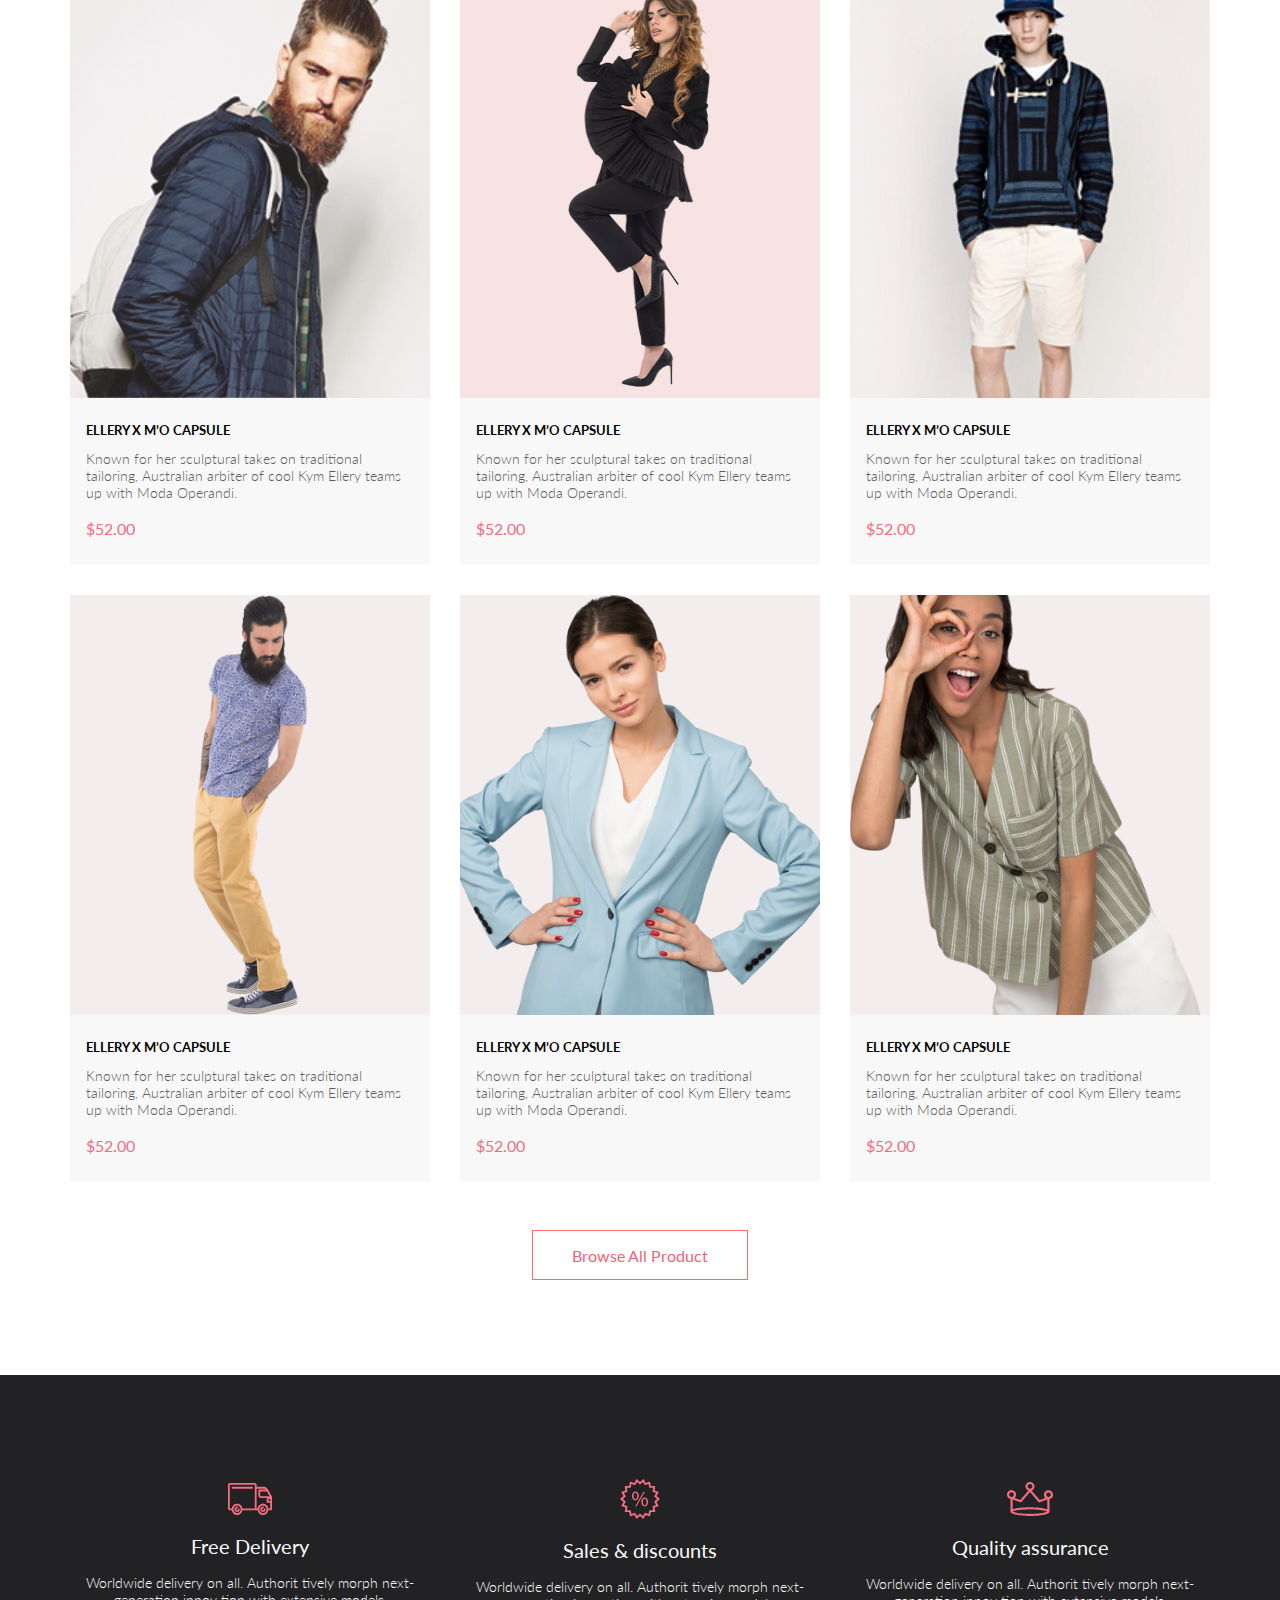
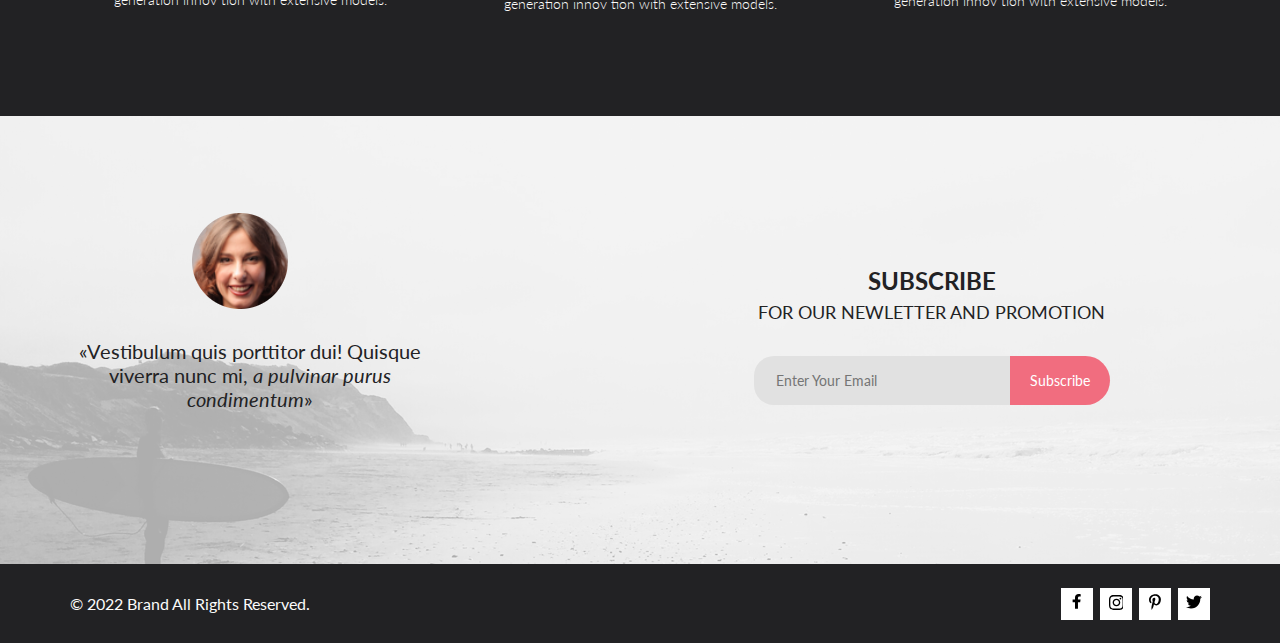
==== commit 3795f274: "html overflow-x hidden" ====
--- a/index.html
+++ b/index.html
@@ -70,7 +70,7 @@
           <a href="./cart.html" class="header__link">
             <svg width="31.996" height="29" fill="none" xmlns="http://www.w3.org/2000/svg"><path d="M26.2 29c-.65-.03-1.26-.31-1.71-.78-.44-.47-.68-1.1-.67-1.75.01-.65.28-1.27.74-1.72a2.52 2.52 0 0 1 1.74-.71c.64 0 1.27.26 1.73.71.46.45.73 1.07.74 1.72.02.65-.23 1.28-.67 1.75-.44.47-1.06.75-1.7.78h-.2ZM6.75 26.31c0-.53.16-1.04.45-1.48.29-.44.71-.79 1.2-.99.49-.2 1.03-.26 1.55-.15.52.1 1 .36 1.37.73.38.37.63.85.74 1.37.1.52.05 1.06-.16 1.55-.2.49-.54.91-.98 1.2a2.647 2.647 0 0 1-2.52.25 2.654 2.654 0 0 1-1.45-1.45c-.13-.32-.2-.67-.2-1.03Zm3.8-5.63a1.197 1.197 0 0 1-1.15-.87L4.57 2.36H1.18c-.32 0-.62-.13-.84-.35C.12 1.79 0 1.49 0 1.18 0 .86.12.56.34.34.56.12.86 0 1.18 0h4.28c.26-.01.51.08.72.24.2.15.35.37.42.62l4.83 17.46h13.18L29 8.27H14.4c-.16 0-.32-.02-.47-.08-.14-.06-.28-.14-.39-.25a1.142 1.142 0 0 1-.36-.85c0-.16.03-.32.09-.46.06-.15.15-.28.27-.39.11-.11.25-.2.39-.26.15-.05.31-.08.47-.07h16.41c.19-.01.39.04.56.14.17.09.32.22.42.39.11.16.18.35.2.55.01.19-.02.39-.09.57l-5.41 12.41c-.09.21-.24.39-.44.52-.19.12-.41.19-.64.19H10.55Z" fill="#E8E8E8"/></svg>
           </a>
-          <div class="header__basket-added">555</div>
+          <div class="header__basket-added">5</div>
         </div>
       </nav>
     </header>
--- a/css/style.css
+++ b/css/style.css
@@ -842,6 +842,10 @@
 .center {
   padding-left: calc(50% - 570px);
   padding-right: calc(50% - 570px);
+}
+
+html {
+  overflow-x: hidden;
 }
 
 body {
